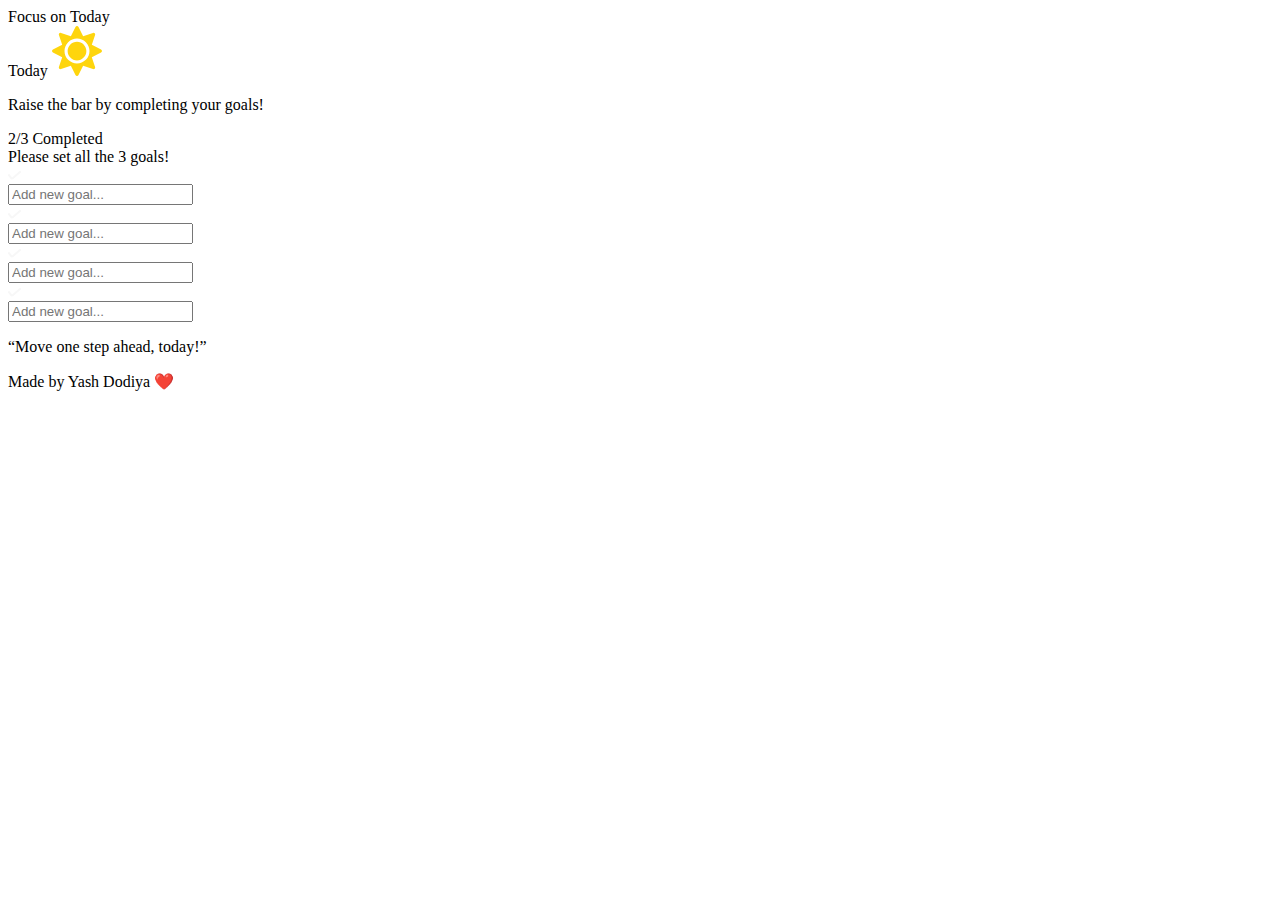
==== 7_Focus_on_today/index.html @ 8e2f1d79 "add project 7 : focus on today" ====
<!DOCTYPE html>
<html lang="en">

<head>
    <meta charset="UTF-8">
    <meta name="viewport" content="width=device-width, initial-scale=1.0">
    <title>Document</title>

    <!-- add poppins font-family -->
    <link rel="preconnect" href="https://fonts.googleapis.com">
    <link rel="preconnect" href="https://fonts.gstatic.com" crossorigin>
    <link
        href="https://fonts.googleapis.com/css2?family=Poppins:ital,wght@0,100;0,200;0,300;0,400;0,500;0,600;0,700;0,800;0,900;1,100;1,200;1,300;1,400;1,500;1,600;1,700;1,800;1,900&display=swap"
        rel="stylesheet">

    <!-- Link custom CSS -->
    <link rel="stylesheet" href="/style.css">
</head>

<body>

    <div class="title">Focus on <span>Today</span></div>

    <main class="main-container">

        <div class="sub-title">
            Today
            <img class="sun" src="./images/Sun_outside.svg" alt="">
        </div>

        <p class="progressbar-title">Raise the bar by completing your goals!</p>

        <div class="progressbar">
            <div class="progressbar-value">
                <div class="completed-task-value"><span>2/3 Completed</span></div>
            </div>
            <div class="error">Please set all the 3 goals!</div>
        </div>

        <div class="input-container">
            <div class="checked">
                <img class="tick-mark" src="./images/tick_mark.svg" alt="">
            </div>
            <input class="input-content" id="first" type="text" placeholder="Add new goal... ">
        </div>

        <div class="input-container">
            <div class="checked">
                <img class="tick-mark" src="./images/tick_mark.svg" alt="">
            </div>
            <input class="input-content" id="second" type="text" placeholder="Add new goal... ">
        </div>

        <div class="input-container">
            <div class="checked">
                <img class="tick-mark" src="./images/tick_mark.svg" alt="">
            </div>
            <input class="input-content" id="third" type="text" placeholder="Add new goal... ">
        </div>

        <div class="input-container">
            <div class="checked">
                <img class="tick-mark" src="./images/tick_mark.svg" alt="">
            </div>
            <input class="input-content" id="fourth" type="text" placeholder="Add new goal... ">
        </div>

        <p class="quote">“Move one step ahead, today!”</p>

        <p class="made-by">Made by Yash Dodiya ❤️</p>

    </main>

</body>

<!-- link custom JS -->
<script src="/script.js"></script>

</html>
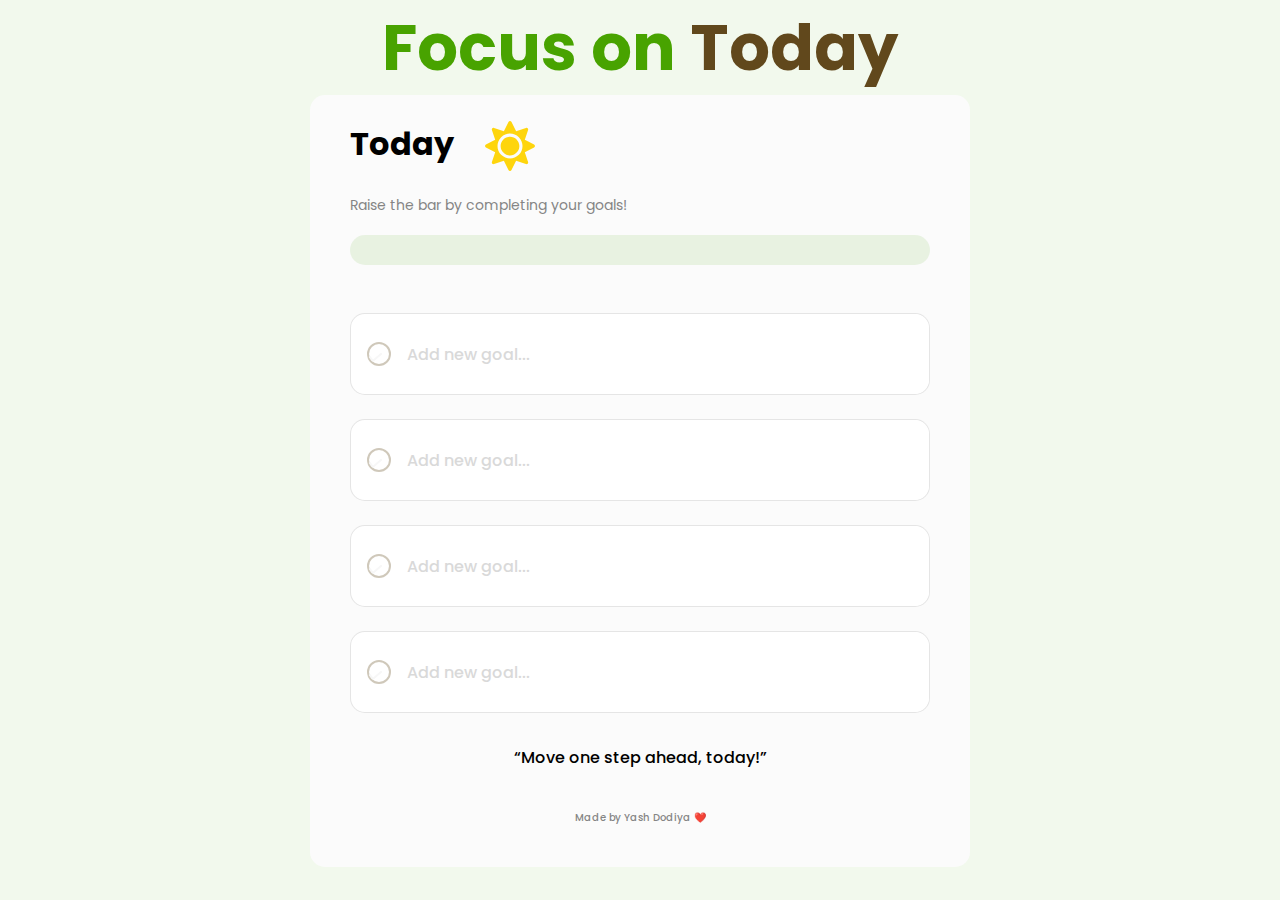
==== commit 7817c827: "adit 7th's index file" ====
--- a/7_Focus_on_today/index.html
+++ b/7_Focus_on_today/index.html
@@ -14,7 +14,7 @@
         rel="stylesheet">
 
     <!-- Link custom CSS -->
-    <link rel="stylesheet" href="/style.css">
+    <link rel="stylesheet" href="style.css">
 </head>
 
 <body>
@@ -74,6 +74,6 @@
 </body>
 
 <!-- link custom JS -->
-<script src="/script.js"></script>
+<script src="script.js"></script>
 
 </html>--- a/7_Focus_on_today/style.css
+++ b/7_Focus_on_today/style.css
@@ -0,0 +1,233 @@
+* {
+    margin: 0;
+    padding: 0;
+    box-sizing: border-box;
+}
+
+body {
+    background-color: #48A30012;
+    font-family: "Poppins", sans-serif;
+}
+
+.title {
+    color: #48A300;
+    text-align: center;
+    font-weight: 700;
+    font-size: 4rem;
+}
+
+.title span {
+    color: #61481C;
+
+}
+
+.main-container {
+    background-color: #FBFBFB;
+    width: 660px;
+    border-radius: 15px;
+    margin-inline: auto;
+    padding: 25px 40px;
+    margin-bottom: 2rem;
+}
+
+
+.sub-title {
+    color: #000000;
+    font-size: 2rem;
+    font-weight: 700;
+}
+
+.sub-title .sun {
+    height: 50px;
+    width: 50px;
+    vertical-align: middle;
+    margin-left: 1.5rem;
+
+    animation-name: rotate-sun;
+    animation-duration: 2s;
+    animation-iteration-count: infinite;
+    animation-timing-function: linear;
+}
+
+@keyframes rotate-sun {
+    0% {
+        transform: rotate(0deg);
+    }
+
+    100% {
+        transform: rotate(360deg);
+    }
+}
+
+.progressbar-title {
+    color: #858585;
+    font-size: 14px;
+    font-family: "Poppins", sans-serif;
+    font-weight: 400;
+    padding-top: 1.5rem;
+}
+
+.progressbar {
+    width: 100%;
+    height: 30px;
+    background-color: #48A3001A;
+    border-radius: 15px;
+    margin-top: 1.2rem;
+    margin-bottom: 3rem;
+}
+
+.progressbar-value {
+    height: 100%;
+    width: 0%;
+    background-color: #48A300;
+    border-radius: 15px;
+    display: flex;
+    align-items: center;
+    justify-content: center;
+    overflow: hidden;
+    transition: width .4s ease-in-out;
+}
+
+.completed-task-value {
+    font-size: .8rem;
+    margin-left: 15px;
+    font-family: "Poppins", sans-serif;
+    color: #EEFFE0;
+    font-weight: 500;
+    /* height: 1.1em; */
+    min-width: max-content;
+}
+
+.error {
+    font-weight: 400;
+    font-size: 14px;
+    font-family: "Poppins", sans-serif;
+    color: #FF5151;
+    padding-top: 1rem;
+    display: none;
+}
+
+.show-error .error {
+    display: block;
+}
+
+.input-container {
+    height: 82px;
+    width: 100%;
+    background-color: #FFFFFF;
+    border-radius: 15px;
+    border: 1px solid #0000001A;
+    margin-top: 1.5rem;
+    display: flex;
+    align-items: center;
+}
+
+.input-container .checked {
+    height: 24px;
+    width: 24px;
+    border-radius: 50%;
+    border: 2px solid #61481C4D;
+    margin: 0 1rem;
+    flex-shrink: 0;
+    cursor: pointer;
+}
+
+.completed .checked {
+    background-color: #48A300;
+    border: none;
+    display: flex;
+    align-items: center;
+    justify-content: center;
+}
+
+/* .completed{
+    background-color: #48A300;
+    border: none;
+    display: flex;
+    align-items: center;
+    justify-content: center;
+} */
+
+.input-content::placeholder {
+    font-weight: 500;
+    font-size: 1rem;
+    font-family: "Poppins", sans-serif;
+    color: #D9D9D9;
+}
+
+.input-content {
+    outline: none;
+    border: none;
+    color: #000000;
+    font-weight: 500;
+    font-size: 1rem;
+    font-family: "Poppins", sans-serif;
+    border-top-right-radius: 15px;
+    border-bottom-right-radius: 15px;
+    height: 100%;
+    width: 100%;
+    font-weight: 500;
+
+}
+
+.completed .input-content {
+    color: #48A300;
+    text-decoration: line-through;
+}
+
+/* .input-content-completed{
+    color: #48A300;
+    text-decoration: line-through;
+} */
+
+.quote {
+    font-family: "Poppins", sans-serif;
+    font-size: 1rem;
+    font-weight: 500;
+    text-align: center;
+    margin-top: 2rem;
+}
+
+.made-by {
+    font-weight: 500;
+    font-size: 10px;
+    color: #858585;
+    text-align: center;
+    margin-top: 2.5rem;
+    padding-bottom: 1rem;
+}
+
+@media(max-width:700px) {
+    .main-container {
+        padding: 15px 20px;
+    }
+
+    .main-container {
+        width: 90%;
+    }
+
+    .title {
+        font-size: 2.2rem;
+    }
+
+    .sub-title {
+        font-size: 1.5rem;
+        font-weight: 700;
+    }
+
+    .sub-title img {
+        height: 40px;
+        width: 40px;
+        margin-left: 1rem;
+    }
+
+    .progressbar {
+        width: 100%;
+        margin-top: 1rem;
+    }
+
+    .input-container {
+        margin-top: 1.2rem;
+        height: 62px;
+    }
+}